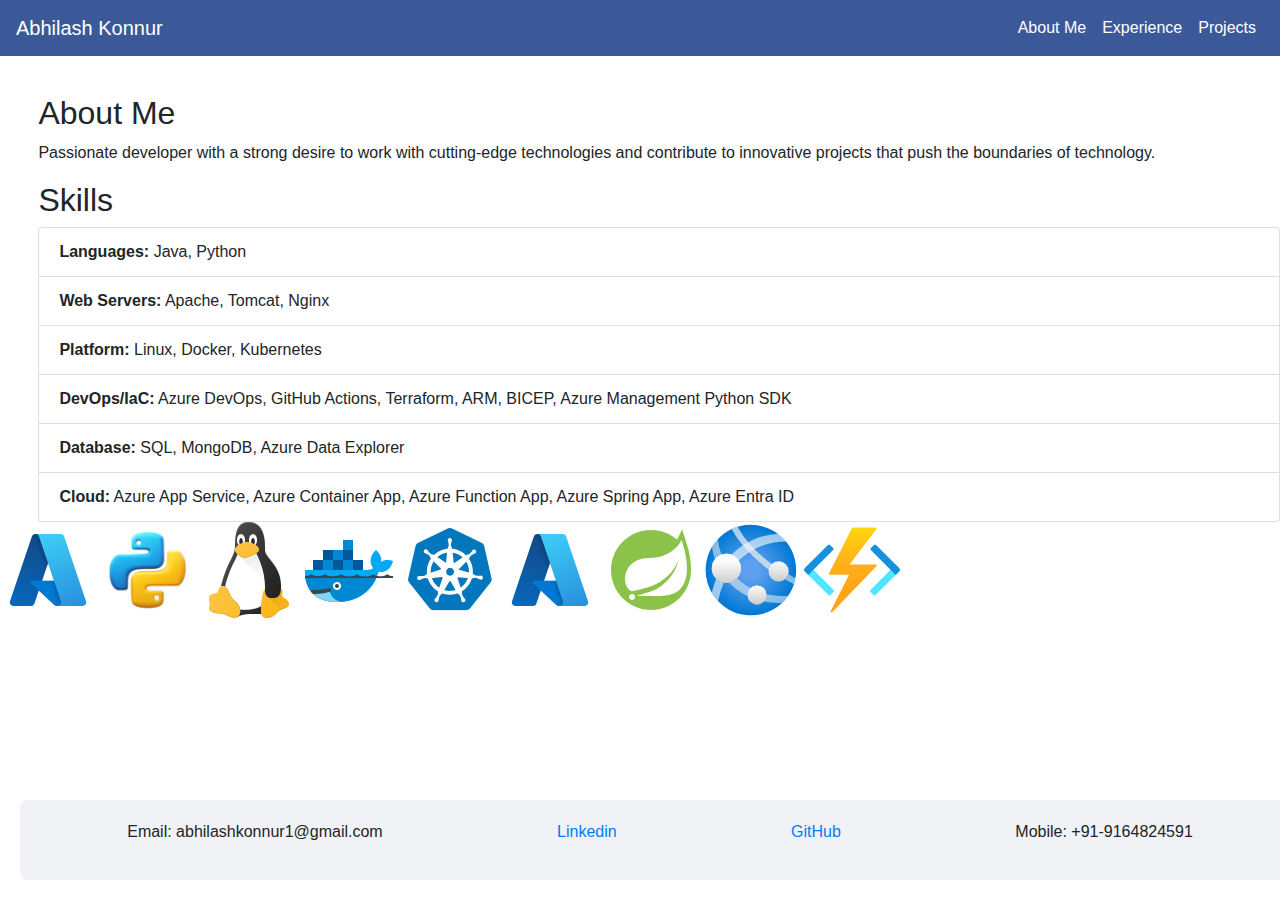
==== index.html @ b2eb20d4 "Update index.html" ====
<!DOCTYPE html>
<html>
<head>
    <link rel="stylesheet" href="https://stackpath.bootstrapcdn.com/bootstrap/4.3.1/css/bootstrap.min.css">
    <title>About Me and Skills</title>
    <style>
        body {
        display: flex;
        flex-direction: column;
        justify-content: space-between;
        }
        .about-me, .skills {
            text-align: left;
            margin-top : 3%;
            margin-left: 3%;
            width: auto
        }
        .navbar {
            background-color: #3b5998;
        }
        .navbar-brand, .nav-link {
            color: #ffffff !important;
        }
        .container {
            background-color: #ffffff;
            margin-top: 20px;
            padding: 20px;
            border-radius: 8px;
        }
        .contact-info {
            display: flex;
            justify-content: space-around;
            background-color: #f0f2f5;
            padding: 20px;
            border-radius: 8px;
            margin: 20px;
            position: fixed;
            bottom: 0;
            width: 100%;
        }
       .profile-image {
            width: 190px;
            height: 200px;
            margin-right: 5%;
            border-radius: 100%; /* Make the edges smooth */
            position: absolute;
            top: 80px; /* Place it below the navbar */
        }
    </style>
</head>
<body>
    <nav class="navbar navbar-expand-lg">
        <a class="navbar-brand" href="#">Abhilash Konnur</a>
        <div class="collapse navbar-collapse">
            <ul class="navbar-nav ml-auto">
                <li class="nav-item active">
                    <a class="nav-link" href="index.html">About Me</a>
                </li>
                <li class="nav-item">
                    <a class="nav-link" href="education_experience.html">Experience</a>
                </li>
                <li class="nav-item">
                    <a class="nav-link" href="projects.html">Projects</a>
                </li>
            </ul>
        </div>
    </nav>
    <div class="about-me">
        <h2>About Me</h2>
        <p>Passionate developer with a strong desire to work with cutting-edge technologies and contribute to innovative projects that push the boundaries of technology.</p>
        <h2>Skills</h2>
        <ul class="list-group">
            <li class="list-group-item"><b>Languages:</b> Java, Python</li>
            <li class="list-group-item"><b>Web Servers:</b> Apache, Tomcat, Nginx</li>
            <li class="list-group-item"><b>Platform:</b> Linux, Docker, Kubernetes</li>
            <li class="list-group-item"><b>DevOps/IaC:</b> Azure DevOps, GitHub Actions, Terraform, ARM, BICEP, Azure Management Python SDK</li>
            <li class="list-group-item"><b>Database:</b> SQL, MongoDB, Azure Data Explorer</li>
            <li class="list-group-item"><b>Cloud:</b> Azure App Service, Azure Container App, Azure Function App, Azure Spring App, Azure Entra ID</li>
        </ul>
        <!-- Add the rest of your content here -->
    </div class="about-me">
    <div>
    <img src="azure.png" alt="Java Icon" width="96" height="96">
    <img src="python.png" alt="Python Icon" width="96" height="96">
    <img src="linux.png" alt="Linux Icon" width="96" height="96">
    <img src="docker.png" alt="Docker Icon" width="96" height="96">
    <img src="kubernetes.png" alt="Kubernetes Icon" width="96" height="96">
    <img src="azure.png" alt="Azure Icon" width="96" height="96">
    <img src="spring-boot.png" alt="Spring Icon" width="96" height="96">
    <img src="App-Services.svg" alt="App Service Icon" width="96" height="96">
    <img src="Function-Apps.svg" alt="Function App Icon" width="96" height="96">
    </div>
    <div class="contact-info">
        <p>Email: abhilashkonnur1@gmail.com</p>
        <p><a href="https://www.linkedin.com/in/abhilash-konnur-1b484b123?utm_source=share&utm_campaign=share_via&utm_content=profile&utm_medium=android_app">Linkedin</a></p>
        <p><a href="https://github.com/abhilashmk">GitHub</a></p>
        <p>Mobile: +91-9164824591</p></div>
    </div>
</body>
</html>
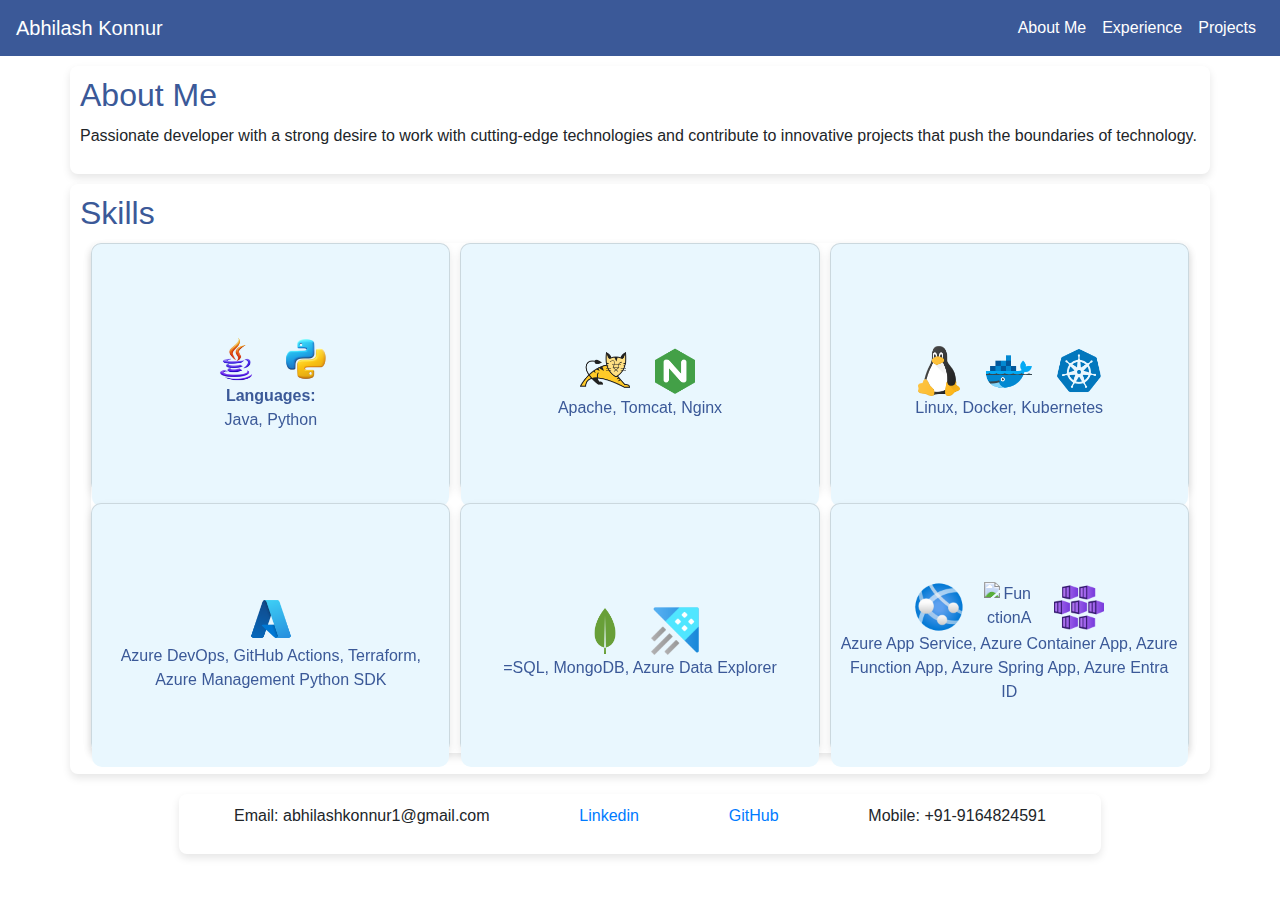
==== commit 9078d229: "Update index.html" ====
--- a/index.html
+++ b/index.html
@@ -1,100 +1,245 @@
-<!DOCTYPE html>
-<html>
-<head>
-    <link rel="stylesheet" href="https://stackpath.bootstrapcdn.com/bootstrap/4.3.1/css/bootstrap.min.css">
-    <title>About Me and Skills</title>
-    <style>
-        body {
-        display: flex;
-        flex-direction: column;
-        justify-content: space-between;
-        }
-        .about-me, .skills {
-            text-align: left;
-            margin-top : 3%;
-            margin-left: 3%;
-            width: auto
-        }
-        .navbar {
-            background-color: #3b5998;
-        }
-        .navbar-brand, .nav-link {
-            color: #ffffff !important;
-        }
-        .container {
-            background-color: #ffffff;
-            margin-top: 20px;
-            padding: 20px;
-            border-radius: 8px;
-        }
-        .contact-info {
-            display: flex;
-            justify-content: space-around;
-            background-color: #f0f2f5;
-            padding: 20px;
-            border-radius: 8px;
-            margin: 20px;
-            position: fixed;
-            bottom: 0;
-            width: 100%;
-        }
-       .profile-image {
-            width: 190px;
-            height: 200px;
-            margin-right: 5%;
-            border-radius: 100%; /* Make the edges smooth */
-            position: absolute;
-            top: 80px; /* Place it below the navbar */
-        }
-    </style>
-</head>
-<body>
-    <nav class="navbar navbar-expand-lg">
-        <a class="navbar-brand" href="#">Abhilash Konnur</a>
-        <div class="collapse navbar-collapse">
-            <ul class="navbar-nav ml-auto">
-                <li class="nav-item active">
-                    <a class="nav-link" href="index.html">About Me</a>
-                </li>
-                <li class="nav-item">
-                    <a class="nav-link" href="education_experience.html">Experience</a>
-                </li>
-                <li class="nav-item">
-                    <a class="nav-link" href="projects.html">Projects</a>
-                </li>
-            </ul>
-        </div>
-    </nav>
-    <div class="about-me">
-        <h2>About Me</h2>
-        <p>Passionate developer with a strong desire to work with cutting-edge technologies and contribute to innovative projects that push the boundaries of technology.</p>
-        <h2>Skills</h2>
-        <ul class="list-group">
-            <li class="list-group-item"><b>Languages:</b> Java, Python</li>
-            <li class="list-group-item"><b>Web Servers:</b> Apache, Tomcat, Nginx</li>
-            <li class="list-group-item"><b>Platform:</b> Linux, Docker, Kubernetes</li>
-            <li class="list-group-item"><b>DevOps/IaC:</b> Azure DevOps, GitHub Actions, Terraform, ARM, BICEP, Azure Management Python SDK</li>
-            <li class="list-group-item"><b>Database:</b> SQL, MongoDB, Azure Data Explorer</li>
-            <li class="list-group-item"><b>Cloud:</b> Azure App Service, Azure Container App, Azure Function App, Azure Spring App, Azure Entra ID</li>
-        </ul>
-        <!-- Add the rest of your content here -->
-    </div class="about-me">
-    <div>
-    <img src="azure.png" alt="Java Icon" width="96" height="96">
-    <img src="python.png" alt="Python Icon" width="96" height="96">
-    <img src="linux.png" alt="Linux Icon" width="96" height="96">
-    <img src="docker.png" alt="Docker Icon" width="96" height="96">
-    <img src="kubernetes.png" alt="Kubernetes Icon" width="96" height="96">
-    <img src="azure.png" alt="Azure Icon" width="96" height="96">
-    <img src="spring-boot.png" alt="Spring Icon" width="96" height="96">
-    <img src="App-Services.svg" alt="App Service Icon" width="96" height="96">
-    <img src="Function-Apps.svg" alt="Function App Icon" width="96" height="96">
-    </div>
-    <div class="contact-info">
-        <p>Email: abhilashkonnur1@gmail.com</p>
-        <p><a href="https://www.linkedin.com/in/abhilash-konnur-1b484b123?utm_source=share&utm_campaign=share_via&utm_content=profile&utm_medium=android_app">Linkedin</a></p>
-        <p><a href="https://github.com/abhilashmk">GitHub</a></p>
-        <p>Mobile: +91-9164824591</p></div>
-    </div>
-</body>
-</html>
+<!DOCTYPE html>  
+<html>  
+<head>  
+    <link rel="stylesheet" href="https://stackpath.bootstrapcdn.com/bootstrap/4.3.1/css/bootstrap.min.css">  
+    <title>About Me and Skills</title>  
+    <style>  
+        body {  
+            display: flex;  
+            flex-direction: column;  
+            min-height: 100vh;  
+            background-color: #ffffff;  
+        }  
+        .about-me, .skills, .contact-info {  
+            text-align: left;  
+            margin: 1%;  
+            width: auto;  
+            background-color: #ffffff;  
+            border-radius: 8px;  
+            box-shadow: 0 4px 8px rgba(0, 0, 0, 0.1);  
+        }  
+        .navbar {  
+            background-color: #3b5998;  
+        }  
+        .navbar-brand, .nav-link {  
+            color: #ffffff !important;  
+        }  
+        .about-me {  
+            display: flex;  
+            justify-content: center;  
+            align-items: center;  
+            flex-direction: column;  
+            margin-top: 20px;  
+        }  
+        .container {  
+            background-color: #ffffff;  
+            margin-top: 10px;  
+            padding: 10px;  
+            border-radius: 8px;  
+            box-shadow: 0 4px 8px rgba(0, 0, 0, 0.1);  
+        }  
+        .contact-info {  
+            display: flex;  
+            justify-content: space-around;  
+            margin: 20px auto;  
+            width: 72%;  
+            max-width: 1200px;  
+        }  
+        .icon-container {  
+            display: flex;  
+            justify-content: center;  
+            gap: 20px;  
+            margin-bottom: 15px;  
+            margin-top: 15px;  
+            flex-wrap: wrap;  
+        }  
+        .skills {  
+            display: grid;  
+            grid-template-columns: repeat(auto-fit, minmax(300px, 1fr));  
+            gap: 10px;  
+            margin-top: 5px;  
+        }  
+        .card-container {  
+            perspective: 1000px;  
+        }  
+        .card {  
+            width: 100%;  
+            height: 250px;  
+            position: relative;  
+            transform-style: preserve-3d;  
+            transition: transform 0.5s, box-shadow 0.3s;  
+            cursor: pointer;  
+            border-radius: 10px;  
+            box-shadow: 0 4px 8px rgba(0, 0, 0, 0.1);  
+            padding: 15px;  
+            display: flex;  
+            flex-direction: column;  
+            align-items: center;  
+            text-align: center;  
+            background-color: #e9f7fe; /* Set a consistent background color */  
+        }  
+        .card:hover {  
+            transform: translateY(-10px);  
+            box-shadow: 0 8px 16px rgba(0, 0, 0, 0.2);  
+        }  
+        .card .front,  
+        .card .back {  
+            position: absolute;  
+            width: 100%;  
+            height: 100%;  
+            backface-visibility: hidden;  
+            display: flex;  
+            flex-direction: column;  
+            align-items: center;  
+            justify-content: center;  
+            padding: 10px;  
+            border-radius: 10px;  
+            color: #3b5998;  
+        }  
+        .card .front {  
+            background-color: #e9f7fe;  
+        }  
+        .card .back {  
+            background-color: #cfe2f3;  
+            transform: rotateY(180deg);  
+        }  
+        .card.flipped {  
+            transform: rotateY(180deg);  
+        }  
+        .card-icon {  
+            width: 50px;  
+            height: 50px;  
+            margin: 0 10px; /* Ensure icons have space between them */  
+        }  
+        .title {  
+            font-size: 2rem;  
+            color: #3b5998;  
+            margin-bottom: 10px;  
+        }  
+        .card-content {  
+            display: flex;  
+            align-items: center;  
+            justify-content: center;  
+            flex-wrap: wrap;  
+        }  
+    </style>  
+</head>  
+<body>  
+    <nav class="navbar navbar-expand-lg">  
+        <a class="navbar-brand" href="#">Abhilash Konnur</a>  
+        <div class="collapse navbar-collapse">  
+            <ul class="navbar-nav ml-auto">  
+                <li class="nav-item active">  
+                    <a class="nav-link" href="index.html">About Me</a>  
+                </li>  
+                <li class="nav-item">  
+                    <a class="nav-link" href="education_experience.html">Experience</a>  
+                </li>  
+                <li class="nav-item">  
+                    <a class="nav-link" href="projects.html">Projects</a>  
+                </li>  
+            </ul>  
+        </div>  
+    </nav>  
+    <div class="container">  
+        <h2 class="title">About Me</h2>  
+        <p>Passionate developer with a strong desire to work with cutting-edge technologies and contribute to innovative projects that push the boundaries of technology.</p>  
+    </div>  
+    <div class="container">  
+        <h2 class="title">Skills</h2>  
+        <div class="skills">  
+            <div class="card-container">  
+                <div class="card" onclick="this.classList.toggle('flipped');">  
+                    <div class="front">  
+                        <div class="card-content">  
+                            <img src="java.png" alt="Java Icon" class="card-icon">  
+                            <img src="python.png" alt="Python Icon" class="card-icon">  
+                        </div>  
+                        <b>Languages:</b> Java, Python  
+                    </div>  
+                    <div class="back">  
+                        Proficient in object-oriented programming and scripting languages.  
+                    </div>  
+                </div>  
+            </div>  
+            <div class="card-container">  
+                <div class="card" onclick="this.classList.toggle('flipped');">  
+                    <div class="front">  
+                        <div class="card-content">  
+                            <img src="tomcat.png" alt="Tomcat Icon" class="card-icon">  
+                            <img src="nginx.png" alt="Nginx Icon" class="card-icon">  
+                        </div>  
+                            Apache, Tomcat, Nginx  
+                    </div>  
+                    <div class="back">  
+                        Experience with server setup, configuration, and management.  
+                    </div>  
+                </div>  
+            </div>  
+            <div class="card-container">  
+                <div class="card" onclick="this.classList.toggle('flipped');">  
+                    <div class="front">  
+                        <div class="card-content">  
+                            <img src="linux.png" alt="Linux Icon" class="card-icon">  
+                            <img src="docker.png" alt="Docker Icon" class="card-icon">  
+                            <img src="kubernetes.png" alt="Kubernetes Icon" class="card-icon">  
+                        </div>  
+                            Linux, Docker, Kubernetes  
+                    </div>  
+                    <div class="back">  
+                        Skilled in containerization and orchestration technologies.  
+                    </div>  
+                </div>  
+            </div>  
+            <div class="card-container">  
+                <div class="card" onclick="this.classList.toggle('flipped');">  
+                    <div class="front">  
+                        <div class="card-content">  
+                            <img src="azure.png" alt="Azure Icon" class="card-icon">  
+                        </div>  
+                            Azure DevOps, GitHub Actions, Terraform, Azure Management Python SDK  
+                    </div>  
+                    <div class="back">  
+                        Proficient in continuous integration/continuous deployment and infrastructure as code.  
+                    </div>  
+                </div>  
+            </div>  
+            <div class="card-container">  
+                <div class="card" onclick="this.classList.toggle('flipped');">  
+                    <div class="front">  
+                        <div class="card-content">  
+                            <img src="mongodb.png" alt="MongoDB Icon" class="card-icon">
+                            <img src="DataExplorer.png" alt="Azure Data Explorer" class="card-icon">  
+                        </div>  
+                        =SQL, MongoDB, Azure Data Explorer  
+                    </div>  
+                    <div class="back">  
+                        Experienced with relational and NoSQL databases.  
+                    </div>  
+                </div>  
+            </div>  
+            <div class="card-container">  
+                <div class="card" onclick="this.classList.toggle('flipped');">  
+                    <div class="front">  
+                        <div class="card-content">  
+                            <img src="AppServices.png" alt="AppService" class="card-icon">
+                            <img src="FunctionApps" alt="FunctionApps" class="card-icon">
+                            <img src="KubernetesServices.png" alt="Kubernetes" class="card-icon">
+                        </div>  
+                        Azure App Service, Azure Container App, Azure Function App, Azure Spring App, Azure Entra ID  
+                    </div>  
+                    <div class="back">  
+                        Knowledgeable in cloud platform services and management.  
+                    </div>  
+                </div>  
+            </div>  
+        </div>  
+    </div>  
+    <div class="container contact-info">  
+        <p>Email: abhilashkonnur1@gmail.com</p>  
+        <p><a href="https://www.linkedin.com/in/abhilash-konnur-1b484b123?utm_source=share&utm_campaign=share_via&utm_content=profile&utm_medium=android_app">Linkedin</a></p>  
+        <p><a href="https://github.com/abhilashmk">GitHub</a></p>  
+        <p>Mobile: +91-9164824591</p>  
+    </div>  
+</body>  
+</html>  
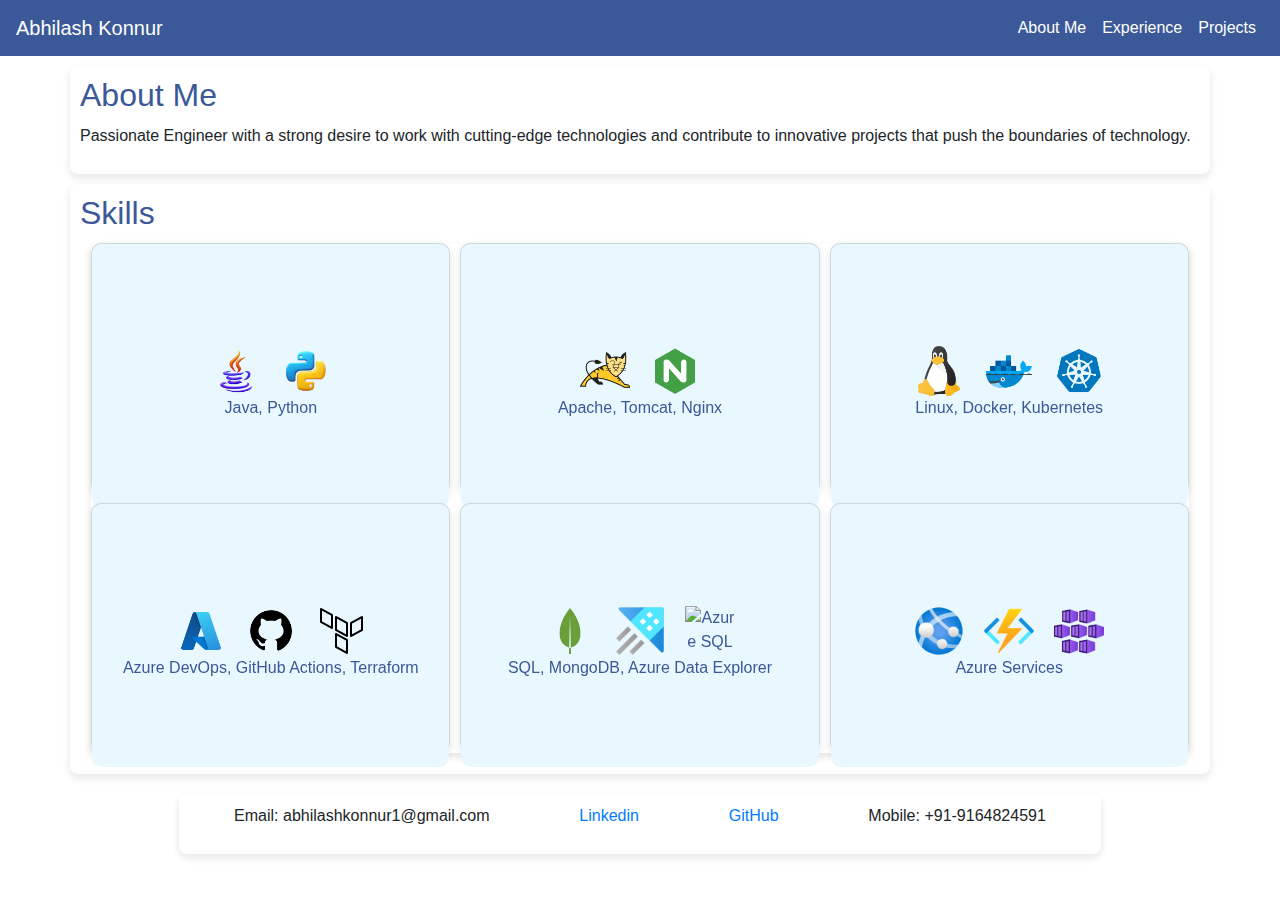
==== commit 45db3503: "Update index.html" ====
--- a/index.html
+++ b/index.html
@@ -143,7 +143,7 @@
     </nav>  
     <div class="container">  
         <h2 class="title">About Me</h2>  
-        <p>Passionate developer with a strong desire to work with cutting-edge technologies and contribute to innovative projects that push the boundaries of technology.</p>  
+        <p>Passionate Engineer with a strong desire to work with cutting-edge technologies and contribute to innovative projects that push the boundaries of technology.</p>  
     </div>  
     <div class="container">  
         <h2 class="title">Skills</h2>  
@@ -155,7 +155,7 @@
                             <img src="java.png" alt="Java Icon" class="card-icon">  
                             <img src="python.png" alt="Python Icon" class="card-icon">  
                         </div>  
-                        <b>Languages:</b> Java, Python  
+                            Java, Python  
                     </div>  
                     <div class="back">  
                         Proficient in object-oriented programming and scripting languages.  
@@ -195,9 +195,11 @@
                 <div class="card" onclick="this.classList.toggle('flipped');">  
                     <div class="front">  
                         <div class="card-content">  
-                            <img src="azure.png" alt="Azure Icon" class="card-icon">  
-                        </div>  
-                            Azure DevOps, GitHub Actions, Terraform, Azure Management Python SDK  
+                            <img src="azure.png" alt="Azure Icon" class="card-icon">
+                            <img src="github.png" alt="GitHub Icon" class="card-icon">
+                            <img src="terraform.png" alt="Terraform Icon" class="card-icon">  
+                        </div>  
+                            Azure DevOps, GitHub Actions, Terraform  
                     </div>  
                     <div class="back">  
                         Proficient in continuous integration/continuous deployment and infrastructure as code.  
@@ -209,9 +211,10 @@
                     <div class="front">  
                         <div class="card-content">  
                             <img src="mongodb.png" alt="MongoDB Icon" class="card-icon">
-                            <img src="DataExplorer.png" alt="Azure Data Explorer" class="card-icon">  
-                        </div>  
-                        =SQL, MongoDB, Azure Data Explorer  
+                            <img src="DataExplorer.png" alt="Azure Data Explorer" class="card-icon">
+                            <img src="SQLDatabase.png" alt="Azure SQL" class="card-icon">   
+                        </div>  
+                            SQL, MongoDB, Azure Data Explorer  
                     </div>  
                     <div class="back">  
                         Experienced with relational and NoSQL databases.  
@@ -223,10 +226,10 @@
                     <div class="front">  
                         <div class="card-content">  
                             <img src="AppServices.png" alt="AppService" class="card-icon">
-                            <img src="FunctionApps" alt="FunctionApps" class="card-icon">
+                            <img src="FunctionApps.png" alt="FunctionApps" class="card-icon">
                             <img src="KubernetesServices.png" alt="Kubernetes" class="card-icon">
                         </div>  
-                        Azure App Service, Azure Container App, Azure Function App, Azure Spring App, Azure Entra ID  
+                        Azure Services 
                     </div>  
                     <div class="back">  
                         Knowledgeable in cloud platform services and management.  
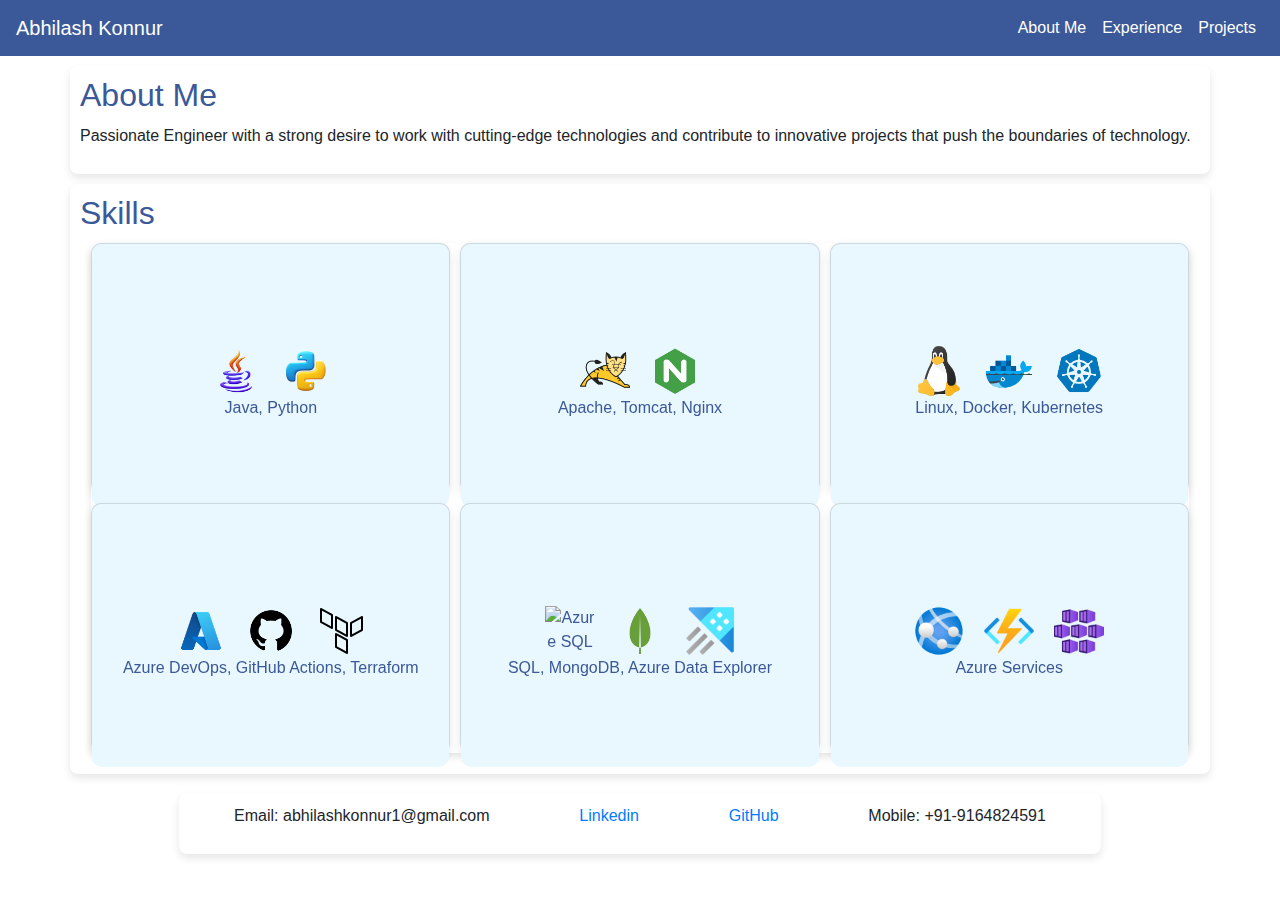
==== commit 6fccad8f: "Update index.html" ====
--- a/index.html
+++ b/index.html
@@ -210,9 +210,9 @@
                 <div class="card" onclick="this.classList.toggle('flipped');">  
                     <div class="front">  
                         <div class="card-content">  
+                            <img src="SQLDatabase.png" alt="Azure SQL" class="card-icon">  
                             <img src="mongodb.png" alt="MongoDB Icon" class="card-icon">
-                            <img src="DataExplorer.png" alt="Azure Data Explorer" class="card-icon">
-                            <img src="SQLDatabase.png" alt="Azure SQL" class="card-icon">   
+                            <img src="DataExplorer.png" alt="Azure Data Explorer" class="card-icon"> 
                         </div>  
                             SQL, MongoDB, Azure Data Explorer  
                     </div>  
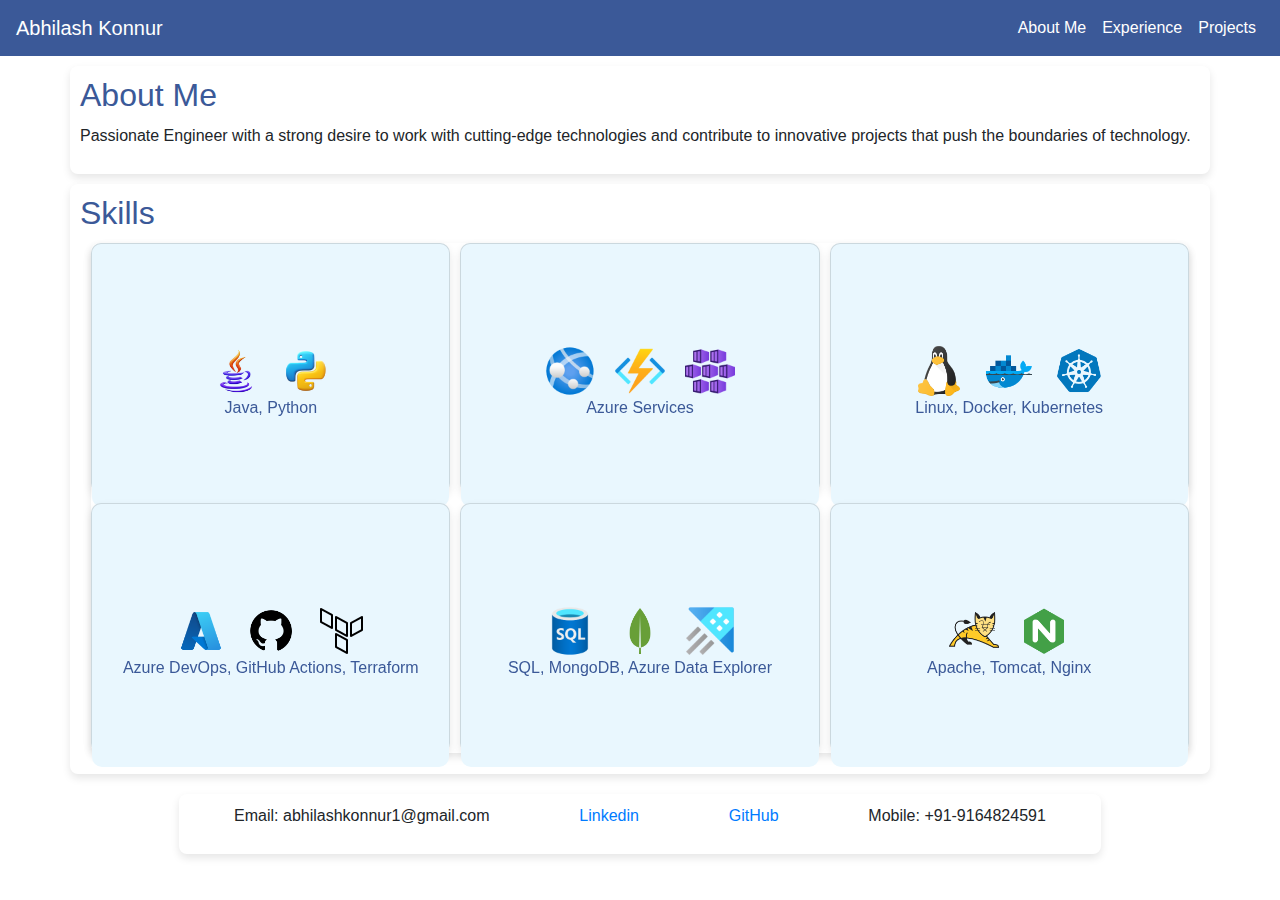
==== commit ed9ac77f: "Update index.html" ====
--- a/index.html
+++ b/index.html
@@ -162,20 +162,22 @@
                     </div>  
                 </div>  
             </div>  
-            <div class="card-container">  
-                <div class="card" onclick="this.classList.toggle('flipped');">  
-                    <div class="front">  
-                        <div class="card-content">  
-                            <img src="tomcat.png" alt="Tomcat Icon" class="card-icon">  
-                            <img src="nginx.png" alt="Nginx Icon" class="card-icon">  
-                        </div>  
-                            Apache, Tomcat, Nginx  
-                    </div>  
-                    <div class="back">  
-                        Experience with server setup, configuration, and management.  
-                    </div>  
-                </div>  
-            </div>  
+             <div class="card-container">  
+                <div class="card" onclick="this.classList.toggle('flipped');">  
+                    <div class="front">  
+                        <div class="card-content">  
+                            <img src="AppServices.png" alt="AppService" class="card-icon">
+                            <img src="FunctionApps.png" alt="FunctionApps" class="card-icon">
+                            <img src="KubernetesServices.png" alt="Kubernetes" class="card-icon">
+                        </div>  
+                        Azure Services 
+                    </div>  
+                    <div class="back">  
+                        Knowledgeable in cloud platform services and management.  
+                    </div>  
+                </div>  
+            </div>  
+            
             <div class="card-container">  
                 <div class="card" onclick="this.classList.toggle('flipped');">  
                     <div class="front">  
@@ -221,18 +223,17 @@
                     </div>  
                 </div>  
             </div>  
-            <div class="card-container">  
-                <div class="card" onclick="this.classList.toggle('flipped');">  
-                    <div class="front">  
-                        <div class="card-content">  
-                            <img src="AppServices.png" alt="AppService" class="card-icon">
-                            <img src="FunctionApps.png" alt="FunctionApps" class="card-icon">
-                            <img src="KubernetesServices.png" alt="Kubernetes" class="card-icon">
-                        </div>  
-                        Azure Services 
-                    </div>  
-                    <div class="back">  
-                        Knowledgeable in cloud platform services and management.  
+           <div class="card-container">  
+                <div class="card" onclick="this.classList.toggle('flipped');">  
+                    <div class="front">  
+                        <div class="card-content">  
+                            <img src="tomcat.png" alt="Tomcat Icon" class="card-icon">  
+                            <img src="nginx.png" alt="Nginx Icon" class="card-icon">  
+                        </div>  
+                            Apache, Tomcat, Nginx  
+                    </div>  
+                    <div class="back">  
+                        Experience with server setup, configuration, and management.  
                     </div>  
                 </div>  
             </div>  
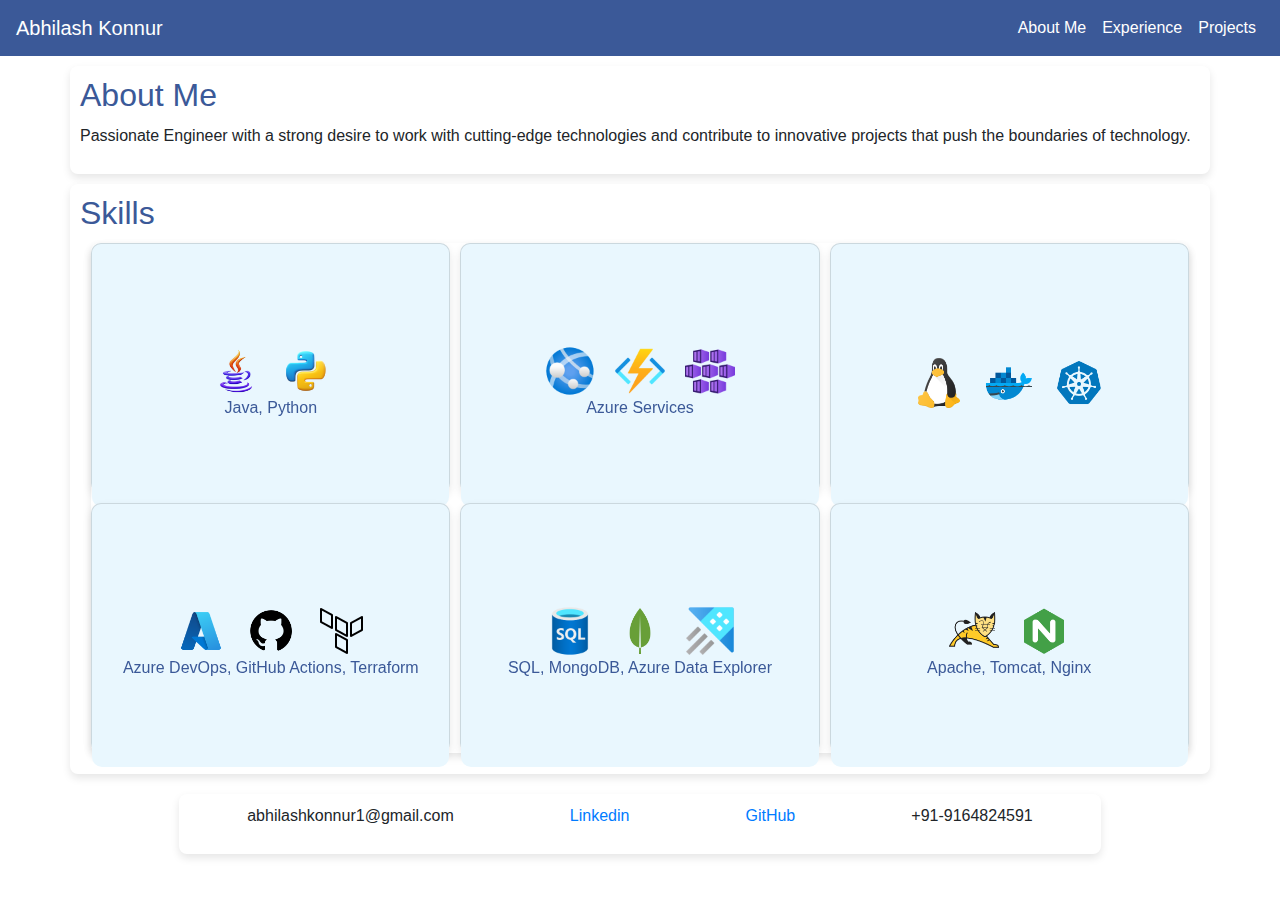
==== commit 19349c32: "Update index.html" ====
--- a/index.html
+++ b/index.html
@@ -158,7 +158,8 @@
                             Java, Python  
                     </div>  
                     <div class="back">  
-                        Proficient in object-oriented programming and scripting languages.  
+                        Proficient in Java and Python. Experience working with web application frameworks such as Spring Boot, Flask and Spring Cloud.
+                        Automation using Azure Python Functions, Azure OpenAI.
                     </div>  
                 </div>  
             </div>  
@@ -173,11 +174,10 @@
                         Azure Services 
                     </div>  
                     <div class="back">  
-                        Knowledgeable in cloud platform services and management.  
-                    </div>  
-                </div>  
-            </div>  
-            
+                        Used several Azure Paas Services such as Azure App Service, Azure Container Apps, Azure Kubernetes Service, Azure File Storage, Azure Functions and Logic Apps to develop and deploy cloud based solutions.  
+                    </div>  
+                </div>  
+            </div>  
             <div class="card-container">  
                 <div class="card" onclick="this.classList.toggle('flipped');">  
                     <div class="front">  
@@ -186,10 +186,9 @@
                             <img src="docker.png" alt="Docker Icon" class="card-icon">  
                             <img src="kubernetes.png" alt="Kubernetes Icon" class="card-icon">  
                         </div>  
-                            Linux, Docker, Kubernetes  
-                    </div>  
-                    <div class="back">  
-                        Skilled in containerization and orchestration technologies.  
+                    </div>  
+                    <div class="back">  
+                         Created docker containers for cloud deployments and Kubernetes, used scripting to manage Linux workloads.  
                     </div>  
                 </div>  
             </div>  
@@ -219,7 +218,7 @@
                             SQL, MongoDB, Azure Data Explorer  
                     </div>  
                     <div class="back">  
-                        Experienced with relational and NoSQL databases.  
+                        Experienced with relational, NoSQL databases and Data warehouse.  
                     </div>  
                 </div>  
             </div>  
@@ -240,10 +239,10 @@
         </div>  
     </div>  
     <div class="container contact-info">  
-        <p>Email: abhilashkonnur1@gmail.com</p>  
+        <p>abhilashkonnur1@gmail.com</p>  
         <p><a href="https://www.linkedin.com/in/abhilash-konnur-1b484b123?utm_source=share&utm_campaign=share_via&utm_content=profile&utm_medium=android_app">Linkedin</a></p>  
         <p><a href="https://github.com/abhilashmk">GitHub</a></p>  
-        <p>Mobile: +91-9164824591</p>  
+        <p>+91-9164824591</p>  
     </div>  
 </body>  
 </html>  
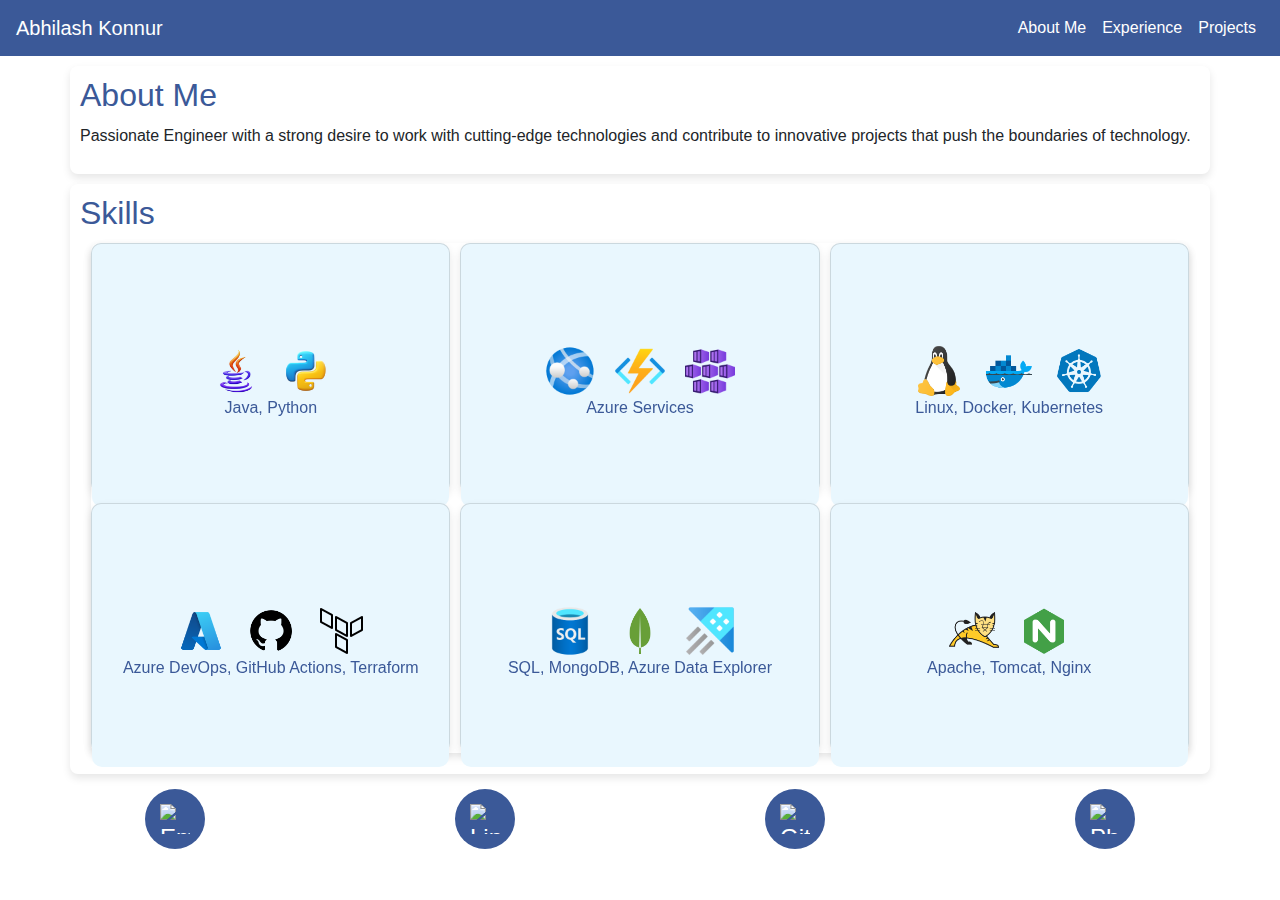
==== commit 89a5253c: "Update index.html" ====
--- a/index.html
+++ b/index.html
@@ -1,248 +1,322 @@
-<!DOCTYPE html>  
-<html>  
-<head>  
-    <link rel="stylesheet" href="https://stackpath.bootstrapcdn.com/bootstrap/4.3.1/css/bootstrap.min.css">  
-    <title>About Me and Skills</title>  
-    <style>  
-        body {  
-            display: flex;  
-            flex-direction: column;  
-            min-height: 100vh;  
-            background-color: #ffffff;  
-        }  
-        .about-me, .skills, .contact-info {  
-            text-align: left;  
-            margin: 1%;  
-            width: auto;  
-            background-color: #ffffff;  
-            border-radius: 8px;  
-            box-shadow: 0 4px 8px rgba(0, 0, 0, 0.1);  
-        }  
-        .navbar {  
-            background-color: #3b5998;  
-        }  
-        .navbar-brand, .nav-link {  
-            color: #ffffff !important;  
-        }  
-        .about-me {  
-            display: flex;  
-            justify-content: center;  
-            align-items: center;  
-            flex-direction: column;  
-            margin-top: 20px;  
-        }  
-        .container {  
-            background-color: #ffffff;  
-            margin-top: 10px;  
-            padding: 10px;  
-            border-radius: 8px;  
-            box-shadow: 0 4px 8px rgba(0, 0, 0, 0.1);  
-        }  
-        .contact-info {  
-            display: flex;  
-            justify-content: space-around;  
-            margin: 20px auto;  
-            width: 72%;  
-            max-width: 1200px;  
-        }  
-        .icon-container {  
-            display: flex;  
-            justify-content: center;  
-            gap: 20px;  
-            margin-bottom: 15px;  
-            margin-top: 15px;  
-            flex-wrap: wrap;  
-        }  
-        .skills {  
-            display: grid;  
-            grid-template-columns: repeat(auto-fit, minmax(300px, 1fr));  
-            gap: 10px;  
-            margin-top: 5px;  
-        }  
-        .card-container {  
-            perspective: 1000px;  
-        }  
-        .card {  
-            width: 100%;  
-            height: 250px;  
-            position: relative;  
-            transform-style: preserve-3d;  
-            transition: transform 0.5s, box-shadow 0.3s;  
-            cursor: pointer;  
-            border-radius: 10px;  
-            box-shadow: 0 4px 8px rgba(0, 0, 0, 0.1);  
-            padding: 15px;  
-            display: flex;  
-            flex-direction: column;  
-            align-items: center;  
-            text-align: center;  
-            background-color: #e9f7fe; /* Set a consistent background color */  
-        }  
-        .card:hover {  
-            transform: translateY(-10px);  
-            box-shadow: 0 8px 16px rgba(0, 0, 0, 0.2);  
-        }  
-        .card .front,  
-        .card .back {  
-            position: absolute;  
-            width: 100%;  
-            height: 100%;  
-            backface-visibility: hidden;  
-            display: flex;  
-            flex-direction: column;  
-            align-items: center;  
-            justify-content: center;  
-            padding: 10px;  
-            border-radius: 10px;  
-            color: #3b5998;  
-        }  
-        .card .front {  
-            background-color: #e9f7fe;  
-        }  
-        .card .back {  
-            background-color: #cfe2f3;  
-            transform: rotateY(180deg);  
-        }  
-        .card.flipped {  
-            transform: rotateY(180deg);  
-        }  
-        .card-icon {  
-            width: 50px;  
-            height: 50px;  
-            margin: 0 10px; /* Ensure icons have space between them */  
-        }  
-        .title {  
-            font-size: 2rem;  
-            color: #3b5998;  
-            margin-bottom: 10px;  
-        }  
-        .card-content {  
-            display: flex;  
-            align-items: center;  
-            justify-content: center;  
-            flex-wrap: wrap;  
-        }  
-    </style>  
-</head>  
-<body>  
-    <nav class="navbar navbar-expand-lg">  
-        <a class="navbar-brand" href="#">Abhilash Konnur</a>  
-        <div class="collapse navbar-collapse">  
-            <ul class="navbar-nav ml-auto">  
-                <li class="nav-item active">  
-                    <a class="nav-link" href="index.html">About Me</a>  
-                </li>  
-                <li class="nav-item">  
-                    <a class="nav-link" href="education_experience.html">Experience</a>  
-                </li>  
-                <li class="nav-item">  
-                    <a class="nav-link" href="projects.html">Projects</a>  
-                </li>  
-            </ul>  
-        </div>  
-    </nav>  
-    <div class="container">  
-        <h2 class="title">About Me</h2>  
-        <p>Passionate Engineer with a strong desire to work with cutting-edge technologies and contribute to innovative projects that push the boundaries of technology.</p>  
-    </div>  
-    <div class="container">  
-        <h2 class="title">Skills</h2>  
-        <div class="skills">  
-            <div class="card-container">  
-                <div class="card" onclick="this.classList.toggle('flipped');">  
-                    <div class="front">  
-                        <div class="card-content">  
-                            <img src="java.png" alt="Java Icon" class="card-icon">  
-                            <img src="python.png" alt="Python Icon" class="card-icon">  
-                        </div>  
-                            Java, Python  
-                    </div>  
-                    <div class="back">  
+<!DOCTYPE html>
+<html>
+<head>
+    <link rel="stylesheet" href="https://stackpath.bootstrapcdn.com/bootstrap/4.3.1/css/bootstrap.min.css">
+    <title>About Me and Skills</title>
+    <style>
+        body {
+            display: flex;
+            flex-direction: column;
+            min-height: 100vh;
+            background-color: #ffffff;
+        }
+        .about-me, .skills, .contact-info {
+            text-align: left;
+            margin: 1%;
+            width: auto;
+            background-color: #ffffff;
+            border-radius: 8px;
+            box-shadow: 0 4px 8px rgba(0, 0, 0, 0.1);
+        }
+        .navbar {
+            background-color: #3b5998;
+        }
+        .navbar-brand, .nav-link {
+            color: #ffffff !important;
+        }
+        .about-me {
+            display: flex;
+            justify-content: center;
+            align-items: center;
+            flex-direction: column;
+            margin-top: 20px;
+        }
+        .container {
+            background-color: #ffffff;
+            margin-top: 10px;
+            padding: 10px;
+            border-radius: 8px;
+            box-shadow: 0 4px 8px rgba(0, 0, 0, 0.1);
+        }
+        .contact-info {
+            display: flex;
+            justify-content: space-around;
+            margin: 20px auto;
+            width: 72%;
+            max-width: 1200px;
+        }
+        .icon-container {
+            display: flex;
+            justify-content: center;
+            gap: 250px;
+            margin-bottom: 15px;
+            margin-top: 15px;
+            flex-wrap: wrap;
+        }
+        .skills {
+            display: grid;
+            grid-template-columns: repeat(auto-fit, minmax(300px, 1fr));
+            gap: 10px;
+            margin-top: 5px;
+        }
+        .card-container {
+            perspective: 1000px;
+        }
+        .card {
+            width: 100%;
+            height: 250px;
+            position: relative;
+            transform-style: preserve-3d;
+            transition: transform 0.5s, box-shadow 0.3s;
+            cursor: pointer;
+            border-radius: 10px;
+            box-shadow: 0 4px 8px rgba(0, 0, 0, 0.1);
+            padding: 15px;
+            display: flex;
+            flex-direction: column;
+            align-items: center;
+            text-align: center;
+            background-color: #e9f7fe; /* Set a consistent background color */
+        }
+        .card:hover {
+            transform: translateY(-10px);
+            box-shadow: 0 8px 16px rgba(0, 0, 0, 0.2);
+        }
+        .card .front,
+        .card .back {
+            position: absolute;
+            width: 100%;
+            height: 100%;
+            backface-visibility: hidden;
+            display: flex;
+            flex-direction: column;
+            align-items: center;
+            justify-content: center;
+            padding: 10px;
+            border-radius: 10px;
+            color: #3b5998;
+        }
+        .card .front {
+            background-color: #e9f7fe;
+        }
+        .card .back {
+            background-color: #cfe2f3;
+            transform: rotateY(180deg);
+        }
+        .card.flipped {
+            transform: rotateY(180deg);
+        }
+        .card-icon {
+            width: 50px;
+            height: 50px;
+            margin: 0 10px; /* Ensure icons have space between them */
+        }
+        .title {
+            font-size: 2rem;
+            color: #3b5998;
+            margin-bottom: 10px;
+        }
+        .card-content {
+            display: flex;
+            align-items: center;
+            justify-content: center;
+            flex-wrap: wrap;
+        }
+        .contact-icon {
+            position: relative;
+            width: 60px;
+            height: 60px;
+            border-radius: 50%;
+            background-color: #3b5998;
+            display: flex;
+            align-items: center;
+            justify-content: center;
+            color: #ffffff;
+            font-size: 24px;
+            transition: transform 0.3s, width 0.3s, height 0.3s;
+            cursor: pointer;
+        }
+        .contact-icon img {
+            width: 30px;
+            height: 30px;
+        }
+        .contact-icon:hover {
+            transform: scale(1.2);
+        }
+        .contact-info-content {
+            position: absolute;
+            top: 0;
+            left: 70px;
+            white-space: nowrap;
+            background-color: #ffffff;
+            color: #3b5998;
+            border-radius: 8px;
+            box-shadow: 0 4px 8px rgba(0, 0, 0, 0.1);
+            overflow: hidden;
+            opacity: 0;
+            transition: width 0.3s, height 0.3s, opacity 0.3s;
+            display: flex;
+            align-items: center;
+            justify-content: center;
+            padding: 10px;
+            font-size: 0.8rem;
+        }
+        .contact-icon.active .contact-info-content {
+            opacity: 1;
+        }
+        .contact-info-content a {
+            color: #3b5998;
+            text-decoration: none;
+        }
+    </style>
+</head>
+<body>
+    <nav class="navbar navbar-expand-lg">
+        <a class="navbar-brand" href="#">Abhilash Konnur</a>
+        <div class="collapse navbar-collapse">
+            <ul class="navbar-nav ml-auto">
+                <li class="nav-item active">
+                    <a class="nav-link" href="index.html">About Me</a>
+                </li>
+                <li class="nav-item">
+                    <a class="nav-link" href="education_experience.html">Experience</a>
+                </li>
+                <li class="nav-item">
+                    <a class="nav-link" href="projects.html">Projects</a>
+                </li>
+            </ul>
+        </div>
+    </nav>
+    <div class="container">
+        <h2 class="title">About Me</h2>
+        <p>Passionate Engineer with a strong desire to work with cutting-edge technologies and contribute to innovative projects that push the boundaries of technology.</p>
+    </div>
+    <div class="container">
+        <h2 class="title">Skills</h2>
+        <div class="skills">
+            <div class="card-container">
+                <div class="card" onclick="this.classList.toggle('flipped');">
+                    <div class="front">
+                        <div class="card-content">
+                            <img src="java.png" alt="Java Icon" class="card-icon">
+                            <img src="python.png" alt="Python Icon" class="card-icon">
+                        </div>
+                        Java, Python
+                    </div>
+                    <div class="back">
                         Proficient in Java and Python. Experience working with web application frameworks such as Spring Boot, Flask and Spring Cloud.
                         Automation using Azure Python Functions, Azure OpenAI.
-                    </div>  
-                </div>  
-            </div>  
-             <div class="card-container">  
-                <div class="card" onclick="this.classList.toggle('flipped');">  
-                    <div class="front">  
-                        <div class="card-content">  
+                    </div>
+                </div>
+            </div>
+            <div class="card-container">
+                <div class="card" onclick="this.classList.toggle('flipped');">
+                    <div class="front">
+                        <div class="card-content">
                             <img src="AppServices.png" alt="AppService" class="card-icon">
                             <img src="FunctionApps.png" alt="FunctionApps" class="card-icon">
                             <img src="KubernetesServices.png" alt="Kubernetes" class="card-icon">
-                        </div>  
-                        Azure Services 
-                    </div>  
-                    <div class="back">  
-                        Used several Azure Paas Services such as Azure App Service, Azure Container Apps, Azure Kubernetes Service, Azure File Storage, Azure Functions and Logic Apps to develop and deploy cloud based solutions.  
-                    </div>  
-                </div>  
-            </div>  
-            <div class="card-container">  
-                <div class="card" onclick="this.classList.toggle('flipped');">  
-                    <div class="front">  
-                        <div class="card-content">  
-                            <img src="linux.png" alt="Linux Icon" class="card-icon">  
-                            <img src="docker.png" alt="Docker Icon" class="card-icon">  
-                            <img src="kubernetes.png" alt="Kubernetes Icon" class="card-icon">  
-                        </div>  
-                    </div>  
-                    <div class="back">  
-                         Created docker containers for cloud deployments and Kubernetes, used scripting to manage Linux workloads.  
-                    </div>  
-                </div>  
-            </div>  
-            <div class="card-container">  
-                <div class="card" onclick="this.classList.toggle('flipped');">  
-                    <div class="front">  
-                        <div class="card-content">  
+                        </div>
+                        Azure Services
+                    </div>
+                    <div class="back">
+                        Used several Azure Paas Services such as Azure App Service, Azure Container Apps, Azure Kubernetes Service, Azure File Storage, Azure Functions and Logic Apps to develop and deploy cloud based solutions.
+                    </div>
+                </div>
+            </div>
+            <div class="card-container">
+                <div class="card" onclick="this.classList.toggle('flipped');">
+                    <div class="front">
+                        <div class="card-content">
+                            <img src="linux.png" alt="Linux Icon" class="card-icon">
+                            <img src="docker.png" alt="Docker Icon" class="card-icon">
+                            <img src="kubernetes.png" alt="Kubernetes Icon" class="card-icon">
+                        </div>
+                        Linux, Docker, Kubernetes
+                    </div>
+                    <div class="back">
+                        Created docker containers for cloud deployments and Kubernetes, used scripting to manage Linux workloads.
+                    </div>
+                </div>
+            </div>
+            <div class="card-container">
+                <div class="card" onclick="this.classList.toggle('flipped');">
+                    <div class="front">
+                        <div class="card-content">
                             <img src="azure.png" alt="Azure Icon" class="card-icon">
                             <img src="github.png" alt="GitHub Icon" class="card-icon">
-                            <img src="terraform.png" alt="Terraform Icon" class="card-icon">  
-                        </div>  
-                            Azure DevOps, GitHub Actions, Terraform  
-                    </div>  
-                    <div class="back">  
-                        Proficient in continuous integration/continuous deployment and infrastructure as code.  
-                    </div>  
-                </div>  
-            </div>  
-            <div class="card-container">  
-                <div class="card" onclick="this.classList.toggle('flipped');">  
-                    <div class="front">  
-                        <div class="card-content">  
-                            <img src="SQLDatabase.png" alt="Azure SQL" class="card-icon">  
+                            <img src="terraform.png" alt="Terraform Icon" class="card-icon">
+                        </div>
+                        Azure DevOps, GitHub Actions, Terraform
+                    </div>
+                    <div class="back">
+                        Proficient in continuous integration/continuous deployment and infrastructure as code.
+                    </div>
+                </div>
+            </div>
+            <div class="card-container">
+                <div class="card" onclick="this.classList.toggle('flipped');">
+                    <div class="front">
+                        <div class="card-content">
+                            <img src="SQLDatabase.png" alt="Azure SQL" class="card-icon">
                             <img src="mongodb.png" alt="MongoDB Icon" class="card-icon">
-                            <img src="DataExplorer.png" alt="Azure Data Explorer" class="card-icon"> 
-                        </div>  
-                            SQL, MongoDB, Azure Data Explorer  
-                    </div>  
-                    <div class="back">  
-                        Experienced with relational, NoSQL databases and Data warehouse.  
-                    </div>  
-                </div>  
-            </div>  
-           <div class="card-container">  
-                <div class="card" onclick="this.classList.toggle('flipped');">  
-                    <div class="front">  
-                        <div class="card-content">  
-                            <img src="tomcat.png" alt="Tomcat Icon" class="card-icon">  
-                            <img src="nginx.png" alt="Nginx Icon" class="card-icon">  
-                        </div>  
-                            Apache, Tomcat, Nginx  
-                    </div>  
-                    <div class="back">  
-                        Experience with server setup, configuration, and management.  
-                    </div>  
-                </div>  
-            </div>  
-        </div>  
-    </div>  
-    <div class="container contact-info">  
-        <p>abhilashkonnur1@gmail.com</p>  
-        <p><a href="https://www.linkedin.com/in/abhilash-konnur-1b484b123?utm_source=share&utm_campaign=share_via&utm_content=profile&utm_medium=android_app">Linkedin</a></p>  
-        <p><a href="https://github.com/abhilashmk">GitHub</a></p>  
-        <p>+91-9164824591</p>  
-    </div>  
-</body>  
-</html>  
+                            <img src="DataExplorer.png" alt="Azure Data Explorer" class="card-icon">
+                        </div>
+                        SQL, MongoDB, Azure Data Explorer
+                    </div>
+                    <div class="back">
+                        Experienced with relational, NoSQL databases and Data warehouse.
+                    </div>
+                </div>
+            </div>
+            <div class="card-container">
+                <div class="card" onclick="this.classList.toggle('flipped');">
+                    <div class="front">
+                        <div class="card-content">
+                            <img src="tomcat.png" alt="Tomcat Icon" class="card-icon">
+                            <img src="nginx.png" alt="Nginx Icon" class="card-icon">
+                        </div>
+                        Apache, Tomcat, Nginx
+                    </div>
+                    <div class="back">
+                        Experience with server setup, configuration, and management.
+                    </div>
+                </div>
+            </div>
+        </div>
+    </div>
+    <div class="icon-container">
+        <div class="contact-icon" onclick="showContactInfo(this)">
+            <img src="email_icon.png" alt="Email Icon">
+            <div class="contact-info-content">abhilashkonnur1@gmail.com</div>
+        </div>
+        <div class="contact-icon" onclick="window.open('https://www.linkedin.com/in/abhilash-konnur-1b484b123?utm_source=share&utm_campaign=share_via&utm_content=profile&utm_medium=android_app', '_blank')">
+            <img src="linkedin_icon.png" alt="LinkedIn Icon">
+            <div class="contact-info-content">LinkedIn</div>
+        </div>
+        <div class="contact-icon" onclick="window.open('https://github.com/abhilashmk', '_blank')">
+            <img src="github_icon.png" alt="GitHub Icon">
+            <div class="contact-info-content">GitHub</div>
+        </div>
+        <div class="contact-icon" onclick="showContactInfo(this)">
+            <img src="phone_icon.png" alt="Phone Icon">
+            <div class="contact-info-content">+91-9164824591</div>
+        </div>
+    </div>
+
+    <script>
+        function showContactInfo(element) {
+            // Hide previously shown contact info
+            const activeIcons = document.querySelectorAll('.contact-icon.active');
+            activeIcons.forEach(icon => {
+                if (icon !== element) {
+                    icon.classList.remove('active');
+                }
+            });
+
+            // Show the contact info for the clicked icon
+            element.classList.toggle('active');
+        }
+    </script>
+</body>
+</html>
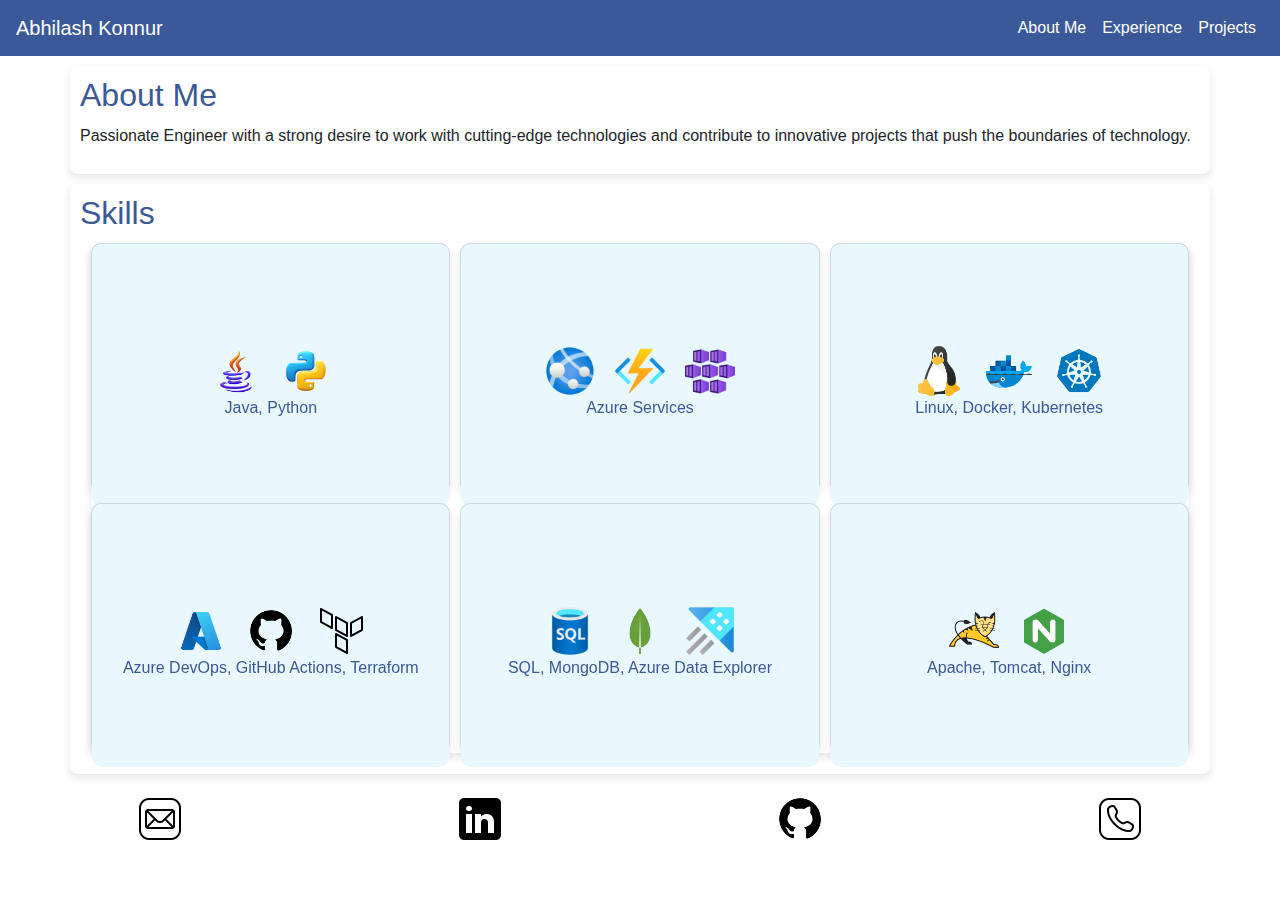
==== commit 051b7008: "Update index.html" ====
--- a/index.html
+++ b/index.html
@@ -47,8 +47,7 @@
         }
         .icon-container {
             display: flex;
-            justify-content: center;
-            gap: 250px;
+            justify-content: space-around; /* This makes the gap dynamic */
             margin-bottom: 15px;
             margin-top: 15px;
             flex-wrap: wrap;
@@ -127,18 +126,18 @@
             width: 60px;
             height: 60px;
             border-radius: 50%;
-            background-color: #3b5998;
-            display: flex;
-            align-items: center;
-            justify-content: center;
-            color: #ffffff;
+            display: flex;
+            align-items: center;
+            justify-content: center;
+            color: #3b5998;
             font-size: 24px;
             transition: transform 0.3s, width 0.3s, height 0.3s;
             cursor: pointer;
+            border: 2px solid transparent; /* Add a transparent border to maintain size */
         }
         .contact-icon img {
-            width: 30px;
-            height: 30px;
+            width: 50px;
+            height: 50px;
         }
         .contact-icon:hover {
             transform: scale(1.2);
@@ -287,19 +286,19 @@
     </div>
     <div class="icon-container">
         <div class="contact-icon" onclick="showContactInfo(this)">
-            <img src="email_icon.png" alt="Email Icon">
+            <img src="email.png" alt="Email Icon">
             <div class="contact-info-content">abhilashkonnur1@gmail.com</div>
         </div>
         <div class="contact-icon" onclick="window.open('https://www.linkedin.com/in/abhilash-konnur-1b484b123?utm_source=share&utm_campaign=share_via&utm_content=profile&utm_medium=android_app', '_blank')">
-            <img src="linkedin_icon.png" alt="LinkedIn Icon">
+            <img src="linkedin.png" alt="LinkedIn Icon">
             <div class="contact-info-content">LinkedIn</div>
         </div>
         <div class="contact-icon" onclick="window.open('https://github.com/abhilashmk', '_blank')">
-            <img src="github_icon.png" alt="GitHub Icon">
+            <img src="github.png" alt="GitHub Icon">
             <div class="contact-info-content">GitHub</div>
         </div>
         <div class="contact-icon" onclick="showContactInfo(this)">
-            <img src="phone_icon.png" alt="Phone Icon">
+            <img src="phone.png" alt="Phone Icon">
             <div class="contact-info-content">+91-9164824591</div>
         </div>
     </div>
